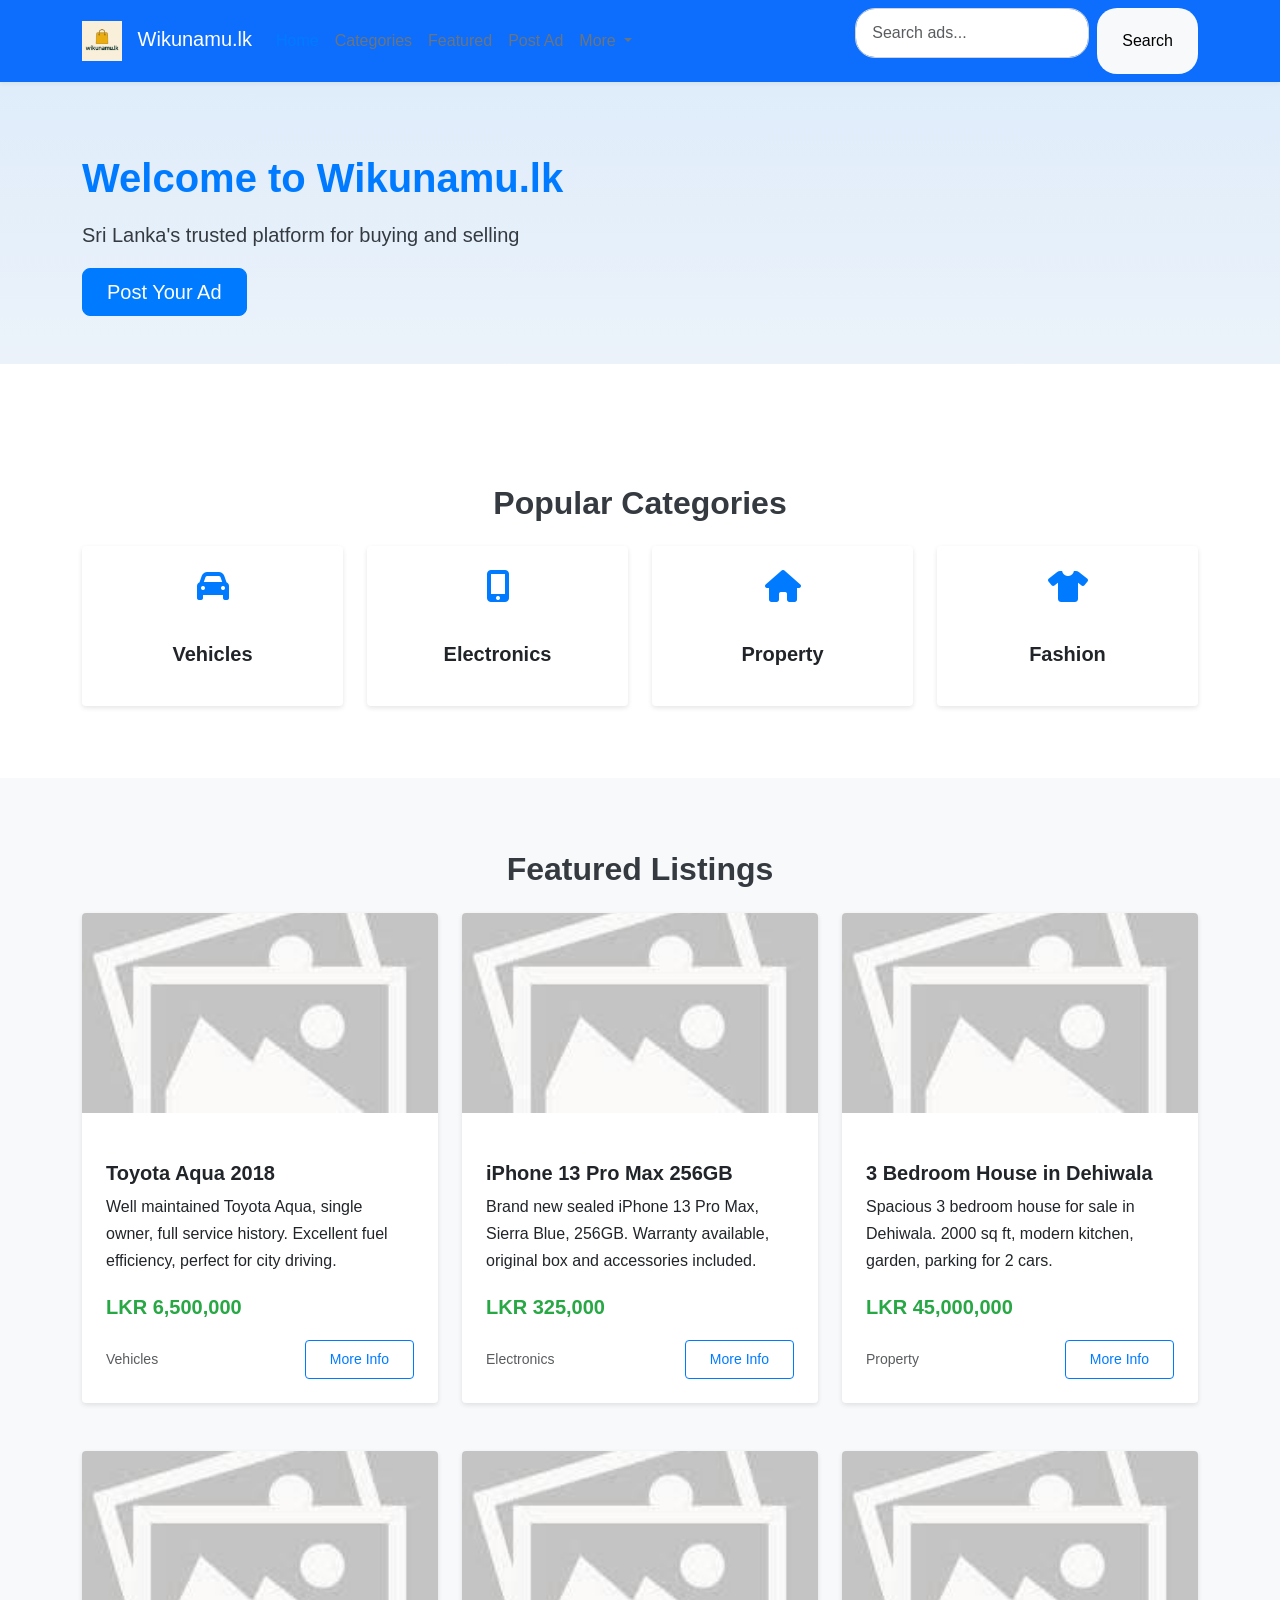
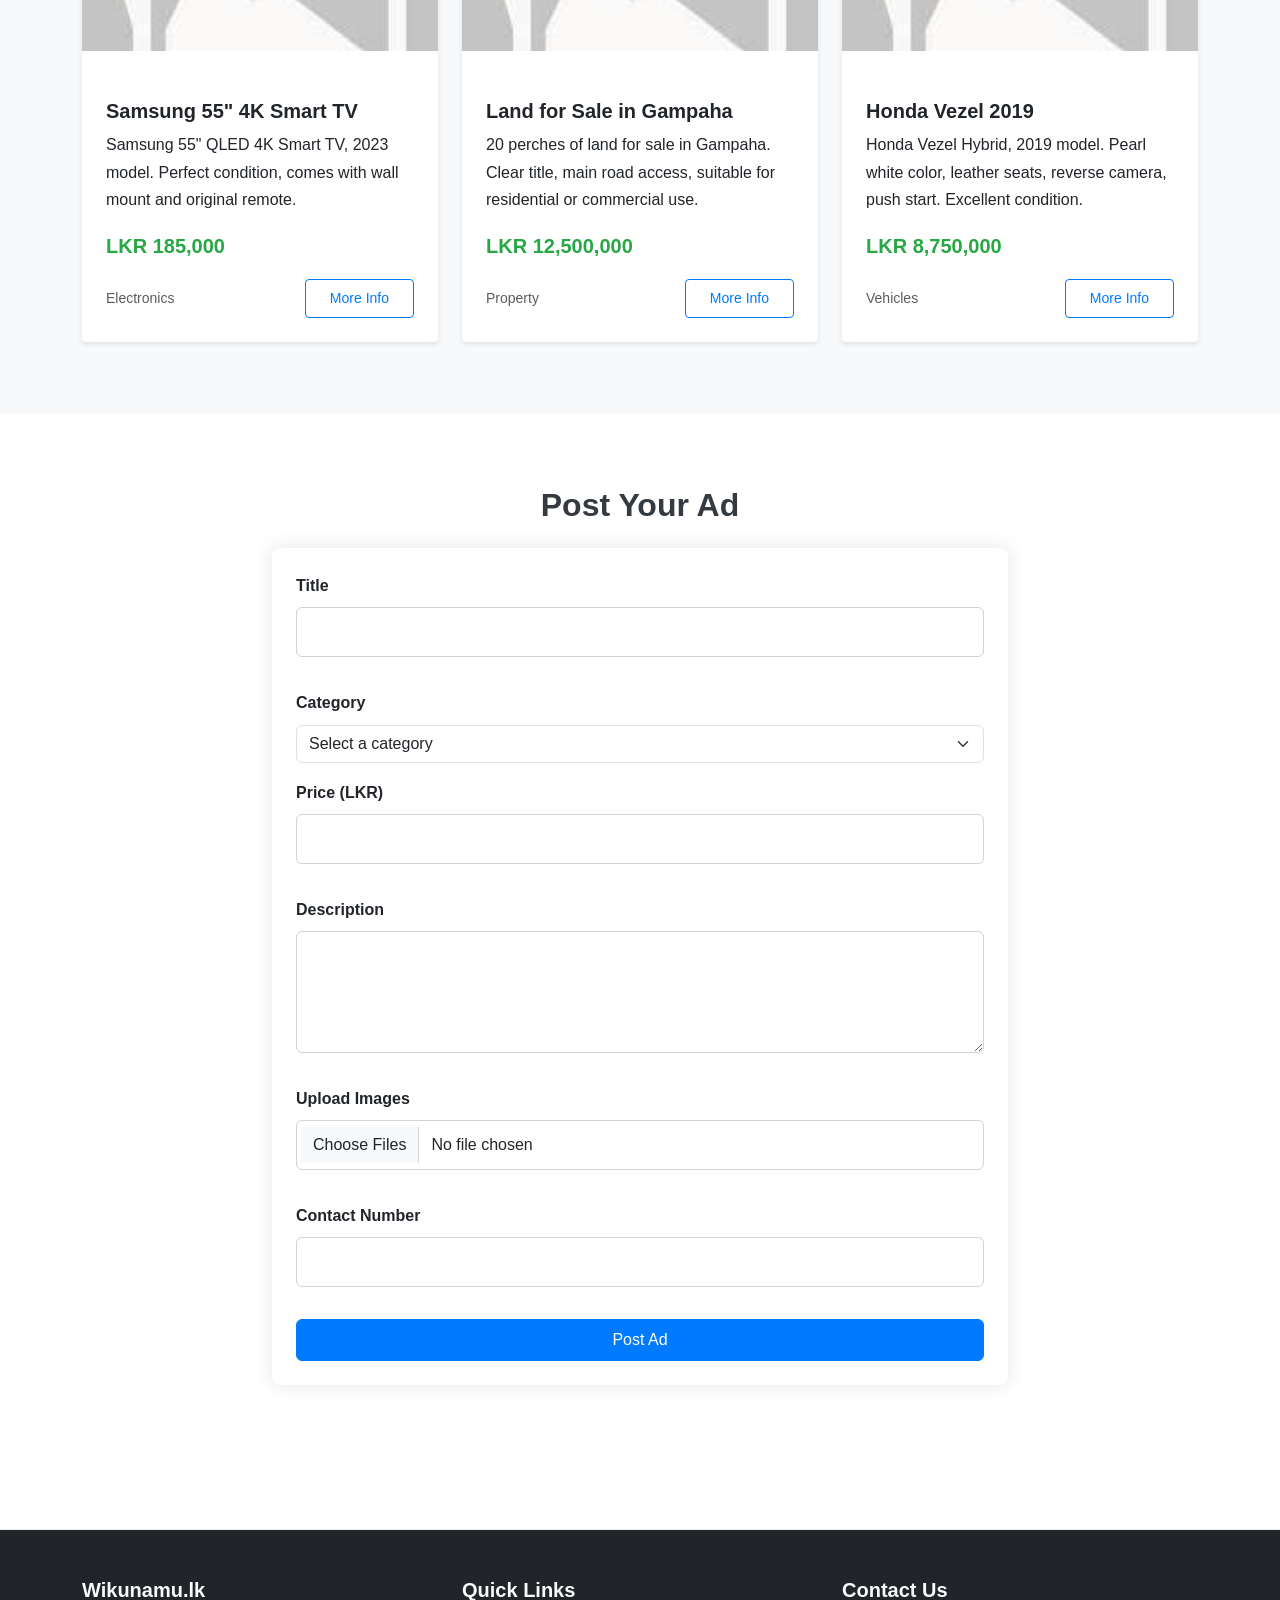
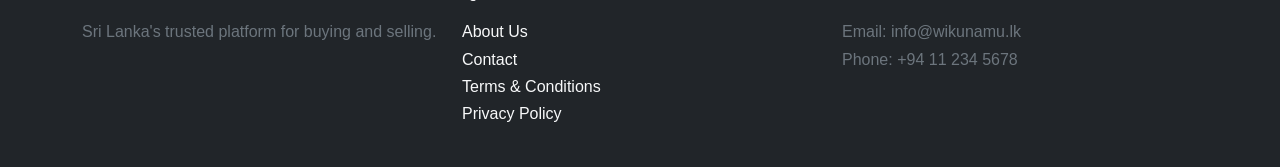
==== akilaweerat.github.io/index.html @ 9c6b106c "Checkpoint before assistant change: Launch website with core pages, styling, and basic functionality" ====
<!DOCTYPE html>
<html lang="en">
<head>
    <meta charset="UTF-8">
    <meta name="viewport" content="width=device-width, initial-scale=1.0">
    <title>Wikunamu.lk - Sri Lanka's Online Classifieds</title>
    <!-- Bootstrap CSS -->
    <link href="https://cdn.jsdelivr.net/npm/bootstrap@5.3.0/dist/css/bootstrap.min.css" rel="stylesheet">
    <!-- Custom CSS -->
    <link href="css/style.css" rel="stylesheet">
    <!-- Font Awesome -->
    <link href="https://cdnjs.cloudflare.com/ajax/libs/font-awesome/6.0.0/css/all.min.css" rel="stylesheet">
</head>
<body>
    <!-- Navigation -->
    <nav class="navbar navbar-expand-lg navbar-dark bg-primary">
        <div class="container">
            <a class="navbar-brand" href="#">
                <img src="images/wikunamu.png" alt="Wikunamu" class="wikunamu-image" style="height: 40px; margin-right: 10px;">
                Wikunamu.lk
            </a>
            <button class="navbar-toggler" type="button" data-bs-toggle="collapse" data-bs-target="#navbarNav">
                <span class="navbar-toggler-icon"></span>
            </button>
            <div class="collapse navbar-collapse" id="navbarNav">
                <ul class="navbar-nav me-auto">
                    <li class="nav-item">
                        <a class="nav-link active" href="#">Home</a>
                    </li>
                    <li class="nav-item">
                        <a class="nav-link" href="#categories">Categories</a>
                    </li>
                    <li class="nav-item">
                        <a class="nav-link" href="#featured">Featured</a>
                    </li>
                    <li class="nav-item">
                        <a class="nav-link" href="#post-ad">Post Ad</a>
                    </li>
                    <li class="nav-item dropdown">
                        <a class="nav-link dropdown-toggle" href="#" id="navbarDropdown" role="button" data-bs-toggle="dropdown">
                            More
                        </a>
                        <ul class="dropdown-menu">
                            <li><a class="dropdown-item" href="about.html">About Us</a></li>
                            <li><a class="dropdown-item" href="contact.html">Contact</a></li>
                            <li><a class="dropdown-item" href="terms.html">Terms & Conditions</a></li>
                            <li><a class="dropdown-item" href="privacy.html">Privacy Policy</a></li>
                        </ul>
                    </li>
                </ul>
                <form class="d-flex">
                    <input class="form-control me-2" type="search" placeholder="Search ads...">
                    <button class="btn btn-light" type="submit">Search</button>
                </form>
            </div>
        </div>
    </nav>

    <!-- Hero Section -->
    <div class="hero-section py-5 bg-light">
        <div class="container">
            <div class="row align-items-center">
                <div class="col-md-6">
                    <h1>Welcome to Wikunamu.lk</h1>
                    <p class="lead">Sri Lanka's trusted platform for buying and selling</p>
                    <a href="#post-ad" class="btn btn-primary btn-lg">Post Your Ad</a>
                </div>
            </div>
        </div>
    </div>

    <!-- Categories Section -->
    <section id="categories" class="py-5">
        <div class="container">
            <h2 class="text-center mb-4">Popular Categories</h2>
            <div class="row g-4">
                <div class="col-md-3">
                    <div class="card category-card">
                        <div class="card-body text-center">
                            <i class="fas fa-car fa-2x mb-3"></i>
                            <h5>Vehicles</h5>
                        </div>
                    </div>
                </div>
                <div class="col-md-3">
                    <div class="card category-card">
                        <div class="card-body text-center">
                            <i class="fas fa-mobile-alt fa-2x mb-3"></i>
                            <h5>Electronics</h5>
                        </div>
                    </div>
                </div>
                <div class="col-md-3">
                    <div class="card category-card">
                        <div class="card-body text-center">
                            <i class="fas fa-home fa-2x mb-3"></i>
                            <h5>Property</h5>
                        </div>
                    </div>
                </div>
                <div class="col-md-3">
                    <div class="card category-card">
                        <div class="card-body text-center">
                            <i class="fas fa-tshirt fa-2x mb-3"></i>
                            <h5>Fashion</h5>
                        </div>
                    </div>
                </div>
            </div>
        </div>
    </section>

    <!-- Featured Listings -->
    <section id="featured" class="py-5 bg-light">
        <div class="container">
            <h2 class="text-center mb-4">Featured Listings</h2>
            <div class="row g-4" id="featuredListings">
                <!-- Sample Ad 1 -->
                <div class="col-md-4">
                    <div class="card listing-card">
                        <img src="images/placeholder.jpg" class="card-img-top" alt="Toyota Aqua">
                        <div class="card-body">
                            <h5 class="card-title">Toyota Aqua 2018</h5>
                            <p class="card-text">Well maintained Toyota Aqua, single owner, full service history. Excellent fuel efficiency, perfect for city driving.</p>
                            <p class="listing-price">LKR 6,500,000</p>
                            <div class="d-flex justify-content-between align-items-center">
                                <small class="text-muted">Vehicles</small>
                                <a href="item-details.html" class="btn btn-sm btn-outline-primary">More Info</a>
                            </div>
                        </div>
                    </div>
                </div>
                <!-- Sample Ad 2 -->
                <div class="col-md-4">
                    <div class="card listing-card">
                        <img src="images/placeholder.jpg" class="card-img-top" alt="iPhone 13">
                        <div class="card-body">
                            <h5 class="card-title">iPhone 13 Pro Max 256GB</h5>
                            <p class="card-text">Brand new sealed iPhone 13 Pro Max, Sierra Blue, 256GB. Warranty available, original box and accessories included.</p>
                            <p class="listing-price">LKR 325,000</p>
                            <div class="d-flex justify-content-between align-items-center">
                                <small class="text-muted">Electronics</small>
                                <a href="item-details.html" class="btn btn-sm btn-outline-primary">More Info</a>
                            </div>
                        </div>
                    </div>
                </div>
                <!-- Sample Ad 3 -->
                <div class="col-md-4">
                    <div class="card listing-card">
                        <img src="images/placeholder.jpg" class="card-img-top" alt="3 Bedroom House">
                        <div class="card-body">
                            <h5 class="card-title">3 Bedroom House in Dehiwala</h5>
                            <p class="card-text">Spacious 3 bedroom house for sale in Dehiwala. 2000 sq ft, modern kitchen, garden, parking for 2 cars.</p>
                            <p class="listing-price">LKR 45,000,000</p>
                            <div class="d-flex justify-content-between align-items-center">
                                <small class="text-muted">Property</small>
                                <a href="item-details.html" class="btn btn-sm btn-outline-primary">More Info</a>
                            </div>
                        </div>
                    </div>
                </div>
                <!-- Sample Ad 4 -->
                <div class="col-md-4">
                    <div class="card listing-card">
                        <img src="images/placeholder.jpg" class="card-img-top" alt="Samsung TV">
                        <div class="card-body">
                            <h5 class="card-title">Samsung 55" 4K Smart TV</h5>
                            <p class="card-text">Samsung 55" QLED 4K Smart TV, 2023 model. Perfect condition, comes with wall mount and original remote.</p>
                            <p class="listing-price">LKR 185,000</p>
                            <div class="d-flex justify-content-between align-items-center">
                                <small class="text-muted">Electronics</small>
                                <a href="item-details.html" class="btn btn-sm btn-outline-primary">More Info</a>
                            </div>
                        </div>
                    </div>
                </div>
                <!-- Sample Ad 5 -->
                <div class="col-md-4">
                    <div class="card listing-card">
                        <img src="images/placeholder.jpg" class="card-img-top" alt="Land for Sale">
                        <div class="card-body">
                            <h5 class="card-title">Land for Sale in Gampaha</h5>
                            <p class="card-text">20 perches of land for sale in Gampaha. Clear title, main road access, suitable for residential or commercial use.</p>
                            <p class="listing-price">LKR 12,500,000</p>
                            <div class="d-flex justify-content-between align-items-center">
                                <small class="text-muted">Property</small>
                                <a href="item-details.html" class="btn btn-sm btn-outline-primary">More Info</a>
                            </div>
                        </div>
                    </div>
                </div>
                <!-- Sample Ad 6 -->
                <div class="col-md-4">
                    <div class="card listing-card">
                        <img src="images/placeholder.jpg" class="card-img-top" alt="Honda Vezel">
                        <div class="card-body">
                            <h5 class="card-title">Honda Vezel 2019</h5>
                            <p class="card-text">Honda Vezel Hybrid, 2019 model. Pearl white color, leather seats, reverse camera, push start. Excellent condition.</p>
                            <p class="listing-price">LKR 8,750,000</p>
                            <div class="d-flex justify-content-between align-items-center">
                                <small class="text-muted">Vehicles</small>
                                <a href="item-details.html" class="btn btn-sm btn-outline-primary">More Info</a>
                            </div>
                        </div>
                    </div>
                </div>
            </div>
        </div>
    </section>

    <!-- Post Ad Section -->
    <section id="post-ad" class="py-5">
        <div class="container">
            <h2 class="text-center mb-4">Post Your Ad</h2>
            <div class="row justify-content-center">
                <div class="col-md-8">
                    <form id="adForm" class="card p-4">
                        <div class="mb-3">
                            <label for="title" class="form-label">Title</label>
                            <input type="text" class="form-control" id="title" required>
                        </div>
                        <div class="mb-3">
                            <label for="category" class="form-label">Category</label>
                            <select class="form-select" id="category" required>
                                <option value="">Select a category</option>
                                <option value="vehicles">Vehicles</option>
                                <option value="electronics">Electronics</option>
                                <option value="property">Property</option>
                                <option value="fashion">Fashion</option>
                            </select>
                        </div>
                        <div class="mb-3">
                            <label for="price" class="form-label">Price (LKR)</label>
                            <input type="number" class="form-control" id="price" required>
                        </div>
                        <div class="mb-3">
                            <label for="description" class="form-label">Description</label>
                            <textarea class="form-control" id="description" rows="4" required></textarea>
                        </div>
                        <div class="mb-3">
                            <label for="images" class="form-label">Upload Images</label>
                            <input type="file" class="form-control" id="images" multiple accept="image/*">
                        </div>
                        <div class="mb-3">
                            <label for="contact" class="form-label">Contact Number</label>
                            <input type="tel" class="form-control" id="contact" required>
                        </div>
                        <button type="submit" class="btn btn-primary">Post Ad</button>
                    </form>
                </div>
            </div>
        </div>
    </section>

    <!-- Footer -->
    <footer class="bg-dark text-light py-4">
        <div class="container">
            <div class="row">
                <div class="col-md-4">
                    <h5>Wikunamu.lk</h5>
                    <p>Sri Lanka's trusted platform for buying and selling.</p>
                </div>
                <div class="col-md-4">
                    <h5>Quick Links</h5>
                    <ul class="list-unstyled">
                        <li><a href="#" class="text-light">About Us</a></li>
                        <li><a href="#" class="text-light">Contact</a></li>
                        <li><a href="#" class="text-light">Terms & Conditions</a></li>
                        <li><a href="#" class="text-light">Privacy Policy</a></li>
                    </ul>
                </div>
                <div class="col-md-4">
                    <h5>Contact Us</h5>
                    <p>Email: info@wikunamu.lk<br>
                    Phone: +94 11 234 5678</p>
                </div>
            </div>
        </div>
    </footer>

    <!-- Scripts -->
    <script src="https://code.jquery.com/jquery-3.6.0.min.js"></script>
    <script src="https://cdn.jsdelivr.net/npm/bootstrap@5.3.0/dist/js/bootstrap.bundle.min.js"></script>
    <script src="js/main.js"></script>
</body>
</html>
---- akilaweerat.github.io/css/style.css ----
/* Global Styles */
:root {
    --primary-color: #007bff; /* Refined Blue */
    --primary-color-rgb: 0,123,255;
    --secondary-color: #6c757d; /* Grey */
    --secondary-color-rgb: 108,117,125;
    --success-color: #28a745; /* Green for success, CTAs */
    --success-color-rgb: 40,167,69;
    --accent-color: #ffc107; /* Yellow for highlights */
    --accent-color-rgb: 255,193,7;
    --background-light: #f8f9fa; /* Light grey for backgrounds */
    --background-white: #ffffff; /* White background */
    --text-color: #343a40; /* Dark Grey for text */
    --text-light: #6c757d; /* Lighter grey for secondary text */

    /* Animation timings */
    --animation-duration-short: 0.3s;
    --animation-duration-medium: 0.5s;
    --animation-duration-long: 0.7s;
}

/* Keyframes for Animations */
@keyframes kf-fade-in {
    from {
        opacity: 0;
    }
    to {
        opacity: 1;
    }
}

@keyframes kf-fade-slide-up {
    from {
        opacity: 0;
        transform: translateY(20px);
    }
    to {
        opacity: 1;
        transform: translateY(0);
    }
}

@keyframes kf-fade-scale-in {
    from {
        opacity: 0;
        transform: scale(0.95);
    }
    to {
        opacity: 1;
        transform: scale(1);
    }
}

body {
    font-family: 'Segoe UI', Tahoma, Geneva, Verdana, sans-serif;
    font-size: 1rem; /* Base font size */
    line-height: 1.7; /* Increased line height */
    color: var(--text-color); /* Updated body text color */
}

/* Headings */
h1, h2, h3, h4, h5, h6 {
    margin-top: 1.5rem;
    margin-bottom: 1rem;
    font-weight: 700; /* Bolder headings */
}

h1 {
    font-size: 2.5rem;
    color: var(--text-color); /* Default h1 color */
}

h2 {
    font-size: 2rem;
}

h3 {
    font-size: 1.75rem;
}

h4 {
    font-size: 1.5rem;
}

h5 {
    font-size: 1.25rem;
}

h6 {
    font-size: 1rem;
}

/* Hero Section */
.hero-section {
    background: linear-gradient(rgba(0, 123, 255, 0.1), rgba(0, 123, 255, 0.05));
    padding: 5rem 0;
    margin-bottom: 3rem;
    animation: kf-fade-slide-up var(--animation-duration-medium) ease-out backwards;
}

.hero-section h1 {
    color: var(--primary-color);
}

/* Category Cards */
/* Adding a wrapper class for spacing, assuming it will be in HTML */
.category-section {
    padding-bottom: 3rem;
    animation: kf-fade-in var(--animation-duration-medium) ease-out backwards;
    animation-delay: 0.2s; /* Stagger entrance after hero */
}

.category-card {
    transition: transform var(--animation-duration-short) ease, box-shadow var(--animation-duration-short) ease;
    margin-bottom: 1.5rem;
    cursor: pointer;
    animation: kf-fade-scale-in var(--animation-duration-medium) ease-out backwards;
    /* Stagger card animations if they are in a list - requires JS or manual :nth-child for pure CSS */
    /* For now, a common delay or no delay if they appear at different times due to scrolling */
    border-radius: 0.25rem; /* Ensure cards have a base radius for consistency */
    border: none;
    box-shadow: 0 2px 5px rgba(0,0,0,0.1);
}

.category-card:hover {
    transform: translateY(-5px);
    box-shadow: 0 5px 15px rgba(0,0,0,0.2);
}

.category-card:focus-within {
    transform: translateY(-5px);
    box-shadow: 0 5px 15px rgba(0,0,0,0.2), 0 0 0 0.2rem rgba(var(--primary-color-rgb), 0.25);
}

.category-card i {
    color: var(--primary-color); /* Change category icons to primary color for better CTA */
    font-size: 2rem; /* Slightly larger icons */
}

.category-card .card-body {
    padding: 1.5rem; /* Consistent padding in cards */
}

/* Form Styles */
#adForm {
    box-shadow: 0 0 20px rgba(0,0,0,0.1);
    border: none;
    padding: 2rem;
    margin-bottom: 3rem;
    border-radius: 0.5rem;
    animation: kf-fade-in var(--animation-duration-medium) ease-out backwards;
    animation-delay: 0.6s; /* Stagger after other sections */
}

.form-control {
    padding: 0.75rem 1rem; /* Increased padding for form inputs */
    margin-bottom: 1rem; /* Spacing below form inputs */
    font-size: 1rem; /* Consistent font size with body */
    background-clip: padding-box;
    border: 1px solid #ced4da; /* Default Bootstrap border color */
    transition: border-color var(--animation-duration-short) ease-in-out, box-shadow var(--animation-duration-short) ease-in-out;
}

.form-control:hover {
    border-color: #adb5bd; /* Slightly darker border on hover - Bootstrap's $gray-500 */
}

.form-control:focus {
    border-color: var(--primary-color);
    outline: 0;
    box-shadow: 0 0 0 0.25rem rgba(var(--primary-color-rgb), 0.25); /* Using RGB variable */
}

/* Styling for select elements */
select.form-control {
    appearance: none; /* Remove default system appearance */
    -webkit-appearance: none;
    -moz-appearance: none;
    background-image: url("data:image/svg+xml,%3csvg xmlns='http://www.w3.org/2000/svg' viewBox='0 0 16 16'%3e%3cpath fill='none' stroke='%23343a40' stroke-linecap='round' stroke-linejoin='round' stroke-width='2' d='M2 5l6 6 6-6'/%3e%3c/svg%3e");
    background-repeat: no-repeat;
    background-position: right 0.75rem center;
    background-size: 16px 12px;
    padding-right: 2.25rem; /* Make space for the arrow */
}

/* Remove arrow for multiple select */
select.form-control[multiple], select.form-control[size]:not([size="1"]) {
    background-image: none;
    padding-right: 0.75rem;
}


/* Ensure textarea also gets hover/focus */
textarea.form-control:hover {
    border-color: #adb5bd;
}

textarea.form-control:focus {
    border-color: var(--primary-color);
    outline: 0;
    box-shadow: 0 0 0 0.25rem rgba(var(--primary-color-rgb), 0.25);
}


.form-label {
    font-weight: 600; /* Bolder labels */
    margin-bottom: 0.5rem;
}

/* Featured Listings */
/* Adding a wrapper class for spacing, assuming it will be in HTML */
.featured-listings-section {
    padding-bottom: 3rem;
    animation: kf-fade-in var(--animation-duration-medium) ease-out backwards;
    animation-delay: 0.4s; /* Stagger entrance */
}

.listing-card {
    border: none;
    box-shadow: 0 2px 5px rgba(0,0,0,0.1);
    transition: transform var(--animation-duration-short) ease, box-shadow var(--animation-duration-short) ease;
    margin-bottom: 1.5rem;
    border-radius: 0.25rem;
    animation: kf-fade-scale-in var(--animation-duration-medium) ease-out backwards;
    /* Similar to category cards, true on-scroll needs JS. This will animate once. */
}

.listing-card:hover {
    transform: translateY(-5px);
    box-shadow: 0 5px 15px rgba(0,0,0,0.2); /* Enhanced shadow on hover */
}

.listing-card:focus-within {
    transform: translateY(-5px);
    box-shadow: 0 5px 15px rgba(0,0,0,0.2), 0 0 0 0.2rem rgba(var(--primary-color-rgb), 0.25);
}

.listing-card img {
    height: 200px;
    object-fit: cover;
    border-top-left-radius: 0.25rem; /* Match card rounding */
    border-top-right-radius: 0.25rem;
}

.listing-card .card-body {
    padding: 1.5rem; /* Consistent padding in cards */
}

.listing-price {
    color: var(--success-color);
    font-weight: bold;
    font-size: 1.25rem; /* Larger price */
}

/* Footer */
footer {
    margin-top: 3rem;
    padding: 2rem 0; /* Added padding to footer */
    background-color: var(--background-light); /* Light background for footer */
    border-top: 1px solid #e9ecef; /* Subtle top border for footer */
}

footer p {
    color: var(--text-light);
}

footer a {
    color: var(--primary-color);
    text-decoration: none;
    transition: color var(--animation-duration-short) ease, text-decoration-color var(--animation-duration-short) ease-in-out;
}

footer a:hover, footer a:focus {
    color: var(--accent-color); /* Hover to accent color */
    text-decoration: underline; /* Ensure underline on hover/focus */
    outline: none; /* Consistent with other focused links */
}

/* Responsive Design */
@media (max-width: 768px) {
    .hero-section {
        text-align: center;
        padding: 2rem 0;
    }
    
    .hero-section img {
        margin-top: 2rem;
    }
    
    .category-card {
        margin-bottom: 1rem;
    }
}

/* Custom Button Styles */
/* General button base style */
.btn {
    display: inline-block; /* Ensures proper alignment and spacing */
    padding: 0.5rem 1.5rem;
    font-weight: 500;
    text-align: center;
    vertical-align: middle;
    user-select: none;
    border: 1px solid transparent;
    transition: all var(--animation-duration-short) ease-in-out;
    cursor: pointer;
    text-decoration: none; /* Remove underline from button-styled links */
}

.btn:focus, .btn.focus {
    outline: 0;
    box-shadow: 0 0 0 0.25rem rgba(var(--primary-color-rgb), 0.5); /* Default focus shadow */
}

/* Solid Buttons */
/* Removing the redundant .btn-primary placeholder */

.btn-primary {
    background-color: var(--primary-color);
    border-color: var(--primary-color);
    color: var(--background-white);
}

.btn-primary:hover {
    transform: translateY(-2px);
    box-shadow: 0 4px 8px rgba(0,0,0,0.15);
    background-color: #0056b3; /* Darker primary */
    border-color: #0052a9;
    color: var(--background-white);
}

.btn-primary:focus, .btn-primary.focus {
    background-color: #0056b3;
    border-color: #0052a9;
    color: var(--background-white);
    box-shadow: 0 0 0 0.25rem rgba(var(--primary-color-rgb), 0.5), 0 2px 5px rgba(0,0,0,0.2);
}

.btn-secondary {
    background-color: var(--secondary-color);
    border-color: var(--secondary-color);
    color: var(--background-white);
}

.btn-secondary:hover {
    transform: translateY(-2px);
    box-shadow: 0 4px 8px rgba(0,0,0,0.15);
    background-color: #545b62; /* Darker secondary */
    border-color: #4e555b;
    color: var(--background-white);
}

.btn-secondary:focus, .btn-secondary.focus {
    background-color: #545b62;
    border-color: #4e555b;
    color: var(--background-white);
    box-shadow: 0 0 0 0.25rem rgba(var(--secondary-color-rgb), 0.5), 0 2px 5px rgba(0,0,0,0.2);
}

.btn-success {
    background-color: var(--success-color);
    border-color: var(--success-color);
    color: var(--background-white);
}

.btn-success:hover {
    transform: translateY(-2px);
    box-shadow: 0 4px 8px rgba(0,0,0,0.15);
    background-color: #1e7e34; /* Darker success */
    border-color: #1c7430;
    color: var(--background-white);
}

.btn-success:focus, .btn-success.focus {
    background-color: #1e7e34;
    border-color: #1c7430;
    color: var(--background-white);
    box-shadow: 0 0 0 0.25rem rgba(var(--success-color-rgb), 0.5), 0 2px 5px rgba(0,0,0,0.2);
}

.btn-accent {
    background-color: var(--accent-color);
    border-color: var(--accent-color);
    color: var(--text-color);
}

.btn-accent:hover {
    transform: translateY(-2px);
    box-shadow: 0 4px 8px rgba(0,0,0,0.15);
    background-color: #e0a800; /* Darker accent */
    border-color: #d39e00;
    color: var(--text-color);
}

.btn-accent:focus, .btn-accent.focus {
    background-color: #e0a800;
    border-color: #d39e00;
    color: var(--text-color);
    box-shadow: 0 0 0 0.25rem rgba(var(--accent-color-rgb), 0.5), 0 2px 5px rgba(0,0,0,0.2);
}

/* Button Outline Styles */
.btn-outline-primary {
    color: var(--primary-color);
    border-color: var(--primary-color);
}

.btn-outline-primary:hover {
    transform: translateY(-2px);
    box-shadow: 0 2px 5px rgba(0,0,0,0.1);
    background-color: var(--primary-color);
    color: var(--background-white);
}

.btn-outline-primary:focus, .btn-outline-primary.focus {
    background-color: var(--primary-color);
    color: var(--background-white);
    box-shadow: 0 0 0 0.25rem rgba(var(--primary-color-rgb), 0.5);
}

.btn-outline-secondary {
    color: var(--secondary-color);
    border-color: var(--secondary-color);
}

.btn-outline-secondary:hover {
    transform: translateY(-2px);
    box-shadow: 0 2px 5px rgba(0,0,0,0.1);
    background-color: var(--secondary-color);
    color: var(--background-white);
}

.btn-outline-secondary:focus, .btn-outline-secondary.focus {
    background-color: var(--secondary-color);
    color: var(--background-white);
    box-shadow: 0 0 0 0.25rem rgba(var(--secondary-color-rgb), 0.5);
}

.btn-outline-success {
    color: var(--success-color);
    border-color: var(--success-color);
}

.btn-outline-success:hover {
    transform: translateY(-2px);
    box-shadow: 0 2px 5px rgba(0,0,0,0.1);
    background-color: var(--success-color);
    color: var(--background-white);
}

.btn-outline-success:focus, .btn-outline-success.focus {
    background-color: var(--success-color);
    color: var(--background-white);
    box-shadow: 0 0 0 0.25rem rgba(var(--success-color-rgb), 0.5);
}

.btn-outline-accent {
    color: var(--accent-color);
    border-color: var(--accent-color);
}

.btn-outline-accent:hover {
    transform: translateY(-2px);
    box-shadow: 0 2px 5px rgba(0,0,0,0.1);
    background-color: var(--accent-color);
    color: var(--text-color);
}

.btn-outline-accent:focus, .btn-outline-accent.focus {
    background-color: var(--accent-color);
    color: var(--text-color);
    box-shadow: 0 0 0 0.25rem rgba(var(--accent-color-rgb), 0.5);
}


/* General link styles */
a {
    color: var(--primary-color);
    text-decoration: none;
    transition: color var(--animation-duration-short) ease-in-out, text-decoration-color var(--animation-duration-short) ease-in-out;
}

a:hover, a:focus {
    color: var(--accent-color);
    text-decoration: underline;
    outline: none; /* Remove default outline if underline is sufficient */
}

/* Search Bar */
/* Assuming .navbar is styled by Bootstrap or another framework.
   If custom styling is needed: */
.navbar {
    background-color: var(--background-white); /* White navbar background */
    box-shadow: 0 2px 4px rgba(0,0,0,0.05); /* Subtle shadow */
}

.navbar .nav-link {
    color: var(--text-light);
    text-decoration: none; /* Ensure navbar links don't get underlined by general 'a' styles */
    transition: color var(--animation-duration-short) ease-in-out;
}

.navbar .nav-link:hover,
.navbar .nav-link:focus,
.navbar .nav-link.active {
    color: var(--primary-color);
    text-decoration: none; /* Explicitly keep no underline */
    outline: none; /* Remove default outline */
}

.navbar .form-control {
    border-radius: 20px;
    padding-left: 1rem;
}

.navbar .btn-light {
    border-radius: 20px;
    padding: 0.375rem 1.5rem;
}

/* Image Upload Preview */
.image-preview {
    display: flex;
    flex-wrap: wrap;
    gap: 10px;
    margin-top: 10px;
}

.image-preview img {
    width: 100px;
    height: 100px;
    object-fit: cover;
    border-radius: 5px;
}

.wikunamu-image {
    max-width: 50%; /* Adjust this value as needed */
} 

/* Item Details Page Specifics */
#itemImage {
    max-height: 400px;
    width: 100%;
    object-fit: cover;
    border-radius: 0.25rem;
    border: 1px solid #ddd;
    padding: 5px;
    background-color: var(--background-white);
    margin-bottom: 1.5rem; /* Added margin for spacing */
}

/* Price on item details page already uses .listing-price and fs-2 for prominence */
/* .item-details-container .listing-price { (Example if more specificity needed)
    font-size: 2rem; 
    margin-bottom: 1rem;
} */

.seller-info-card {
    padding: 1.5rem;
    border-radius: 0.5rem; /* Match other card styles like #adForm */
    box-shadow: 0 2px 10px rgba(0,0,0,0.1); /* Match other card styles */
    background-color: var(--background-white); /* Ensure card background */
}

.seller-info-card h3.card-title { /* Targeting the "Item Price" h3 */
    font-size: 1.25rem; /* Smaller than default h3 if needed */
    color: var(--text-light);
    margin-bottom: 0.5rem;
}

.seller-info-card h4 { /* Seller Information heading */
    margin-top: 1rem; /* Space above seller info heading */
    margin-bottom: 1rem;
    color: var(--primary-color);
    font-size: 1.5rem; /* Consistent with other h4 */
}

.seller-info-card p {
    margin-bottom: 0.75rem;
    display: flex;
    align-items: center;
    color: var(--text-color);
}

.seller-info-card p i {
    margin-right: 0.75rem;
    color: var(--secondary-color);
    width: 20px; /* Align icons */
    text-align: center;
}

/* Item Specifications */
.item-specifications {
    margin-top: 2rem; /* Space above specifications section */
}

.item-specifications h3 { /* "Item Specifications (Example)" heading */
    margin-bottom: 1rem;
    font-size: 1.75rem; /* Consistent with other h3 */
}

.item-specifications ul {
    list-style: none;
    padding-left: 0;
    margin-bottom: 0; /* Remove default ul margin */
}

.item-specifications li {
    padding: 0.75rem 0; /* Increased padding for better spacing */
    border-bottom: 1px solid #eee;
    display: flex;
    justify-content: space-between;
}

.item-specifications li:last-child {
    border-bottom: none;
}

.item-specifications li strong {
    color: var(--text-color);
    margin-right: 0.5rem;
}

/* Buttons in seller info card already have w-100 and mb-2 (0.5rem) from Bootstrap */
/* .seller-info-card .btn {
    margin-bottom: 0.5rem; 
} */
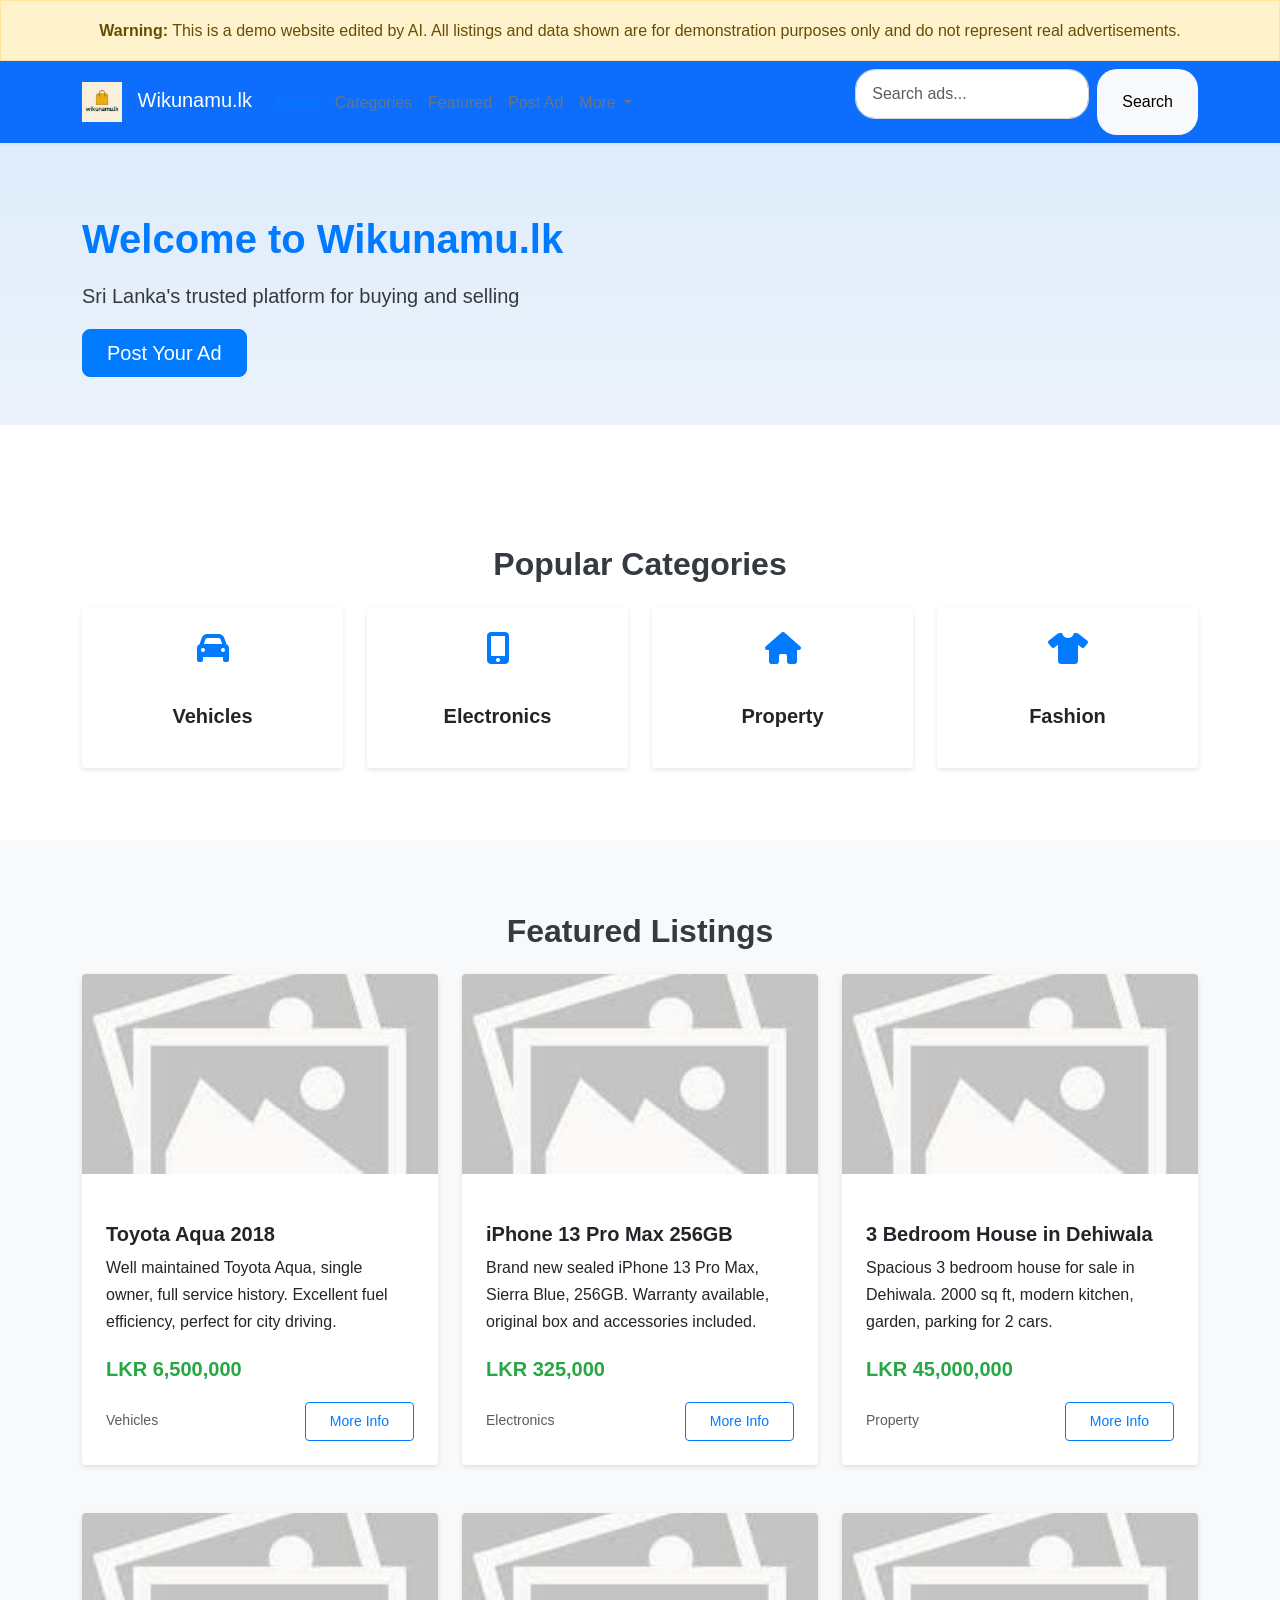
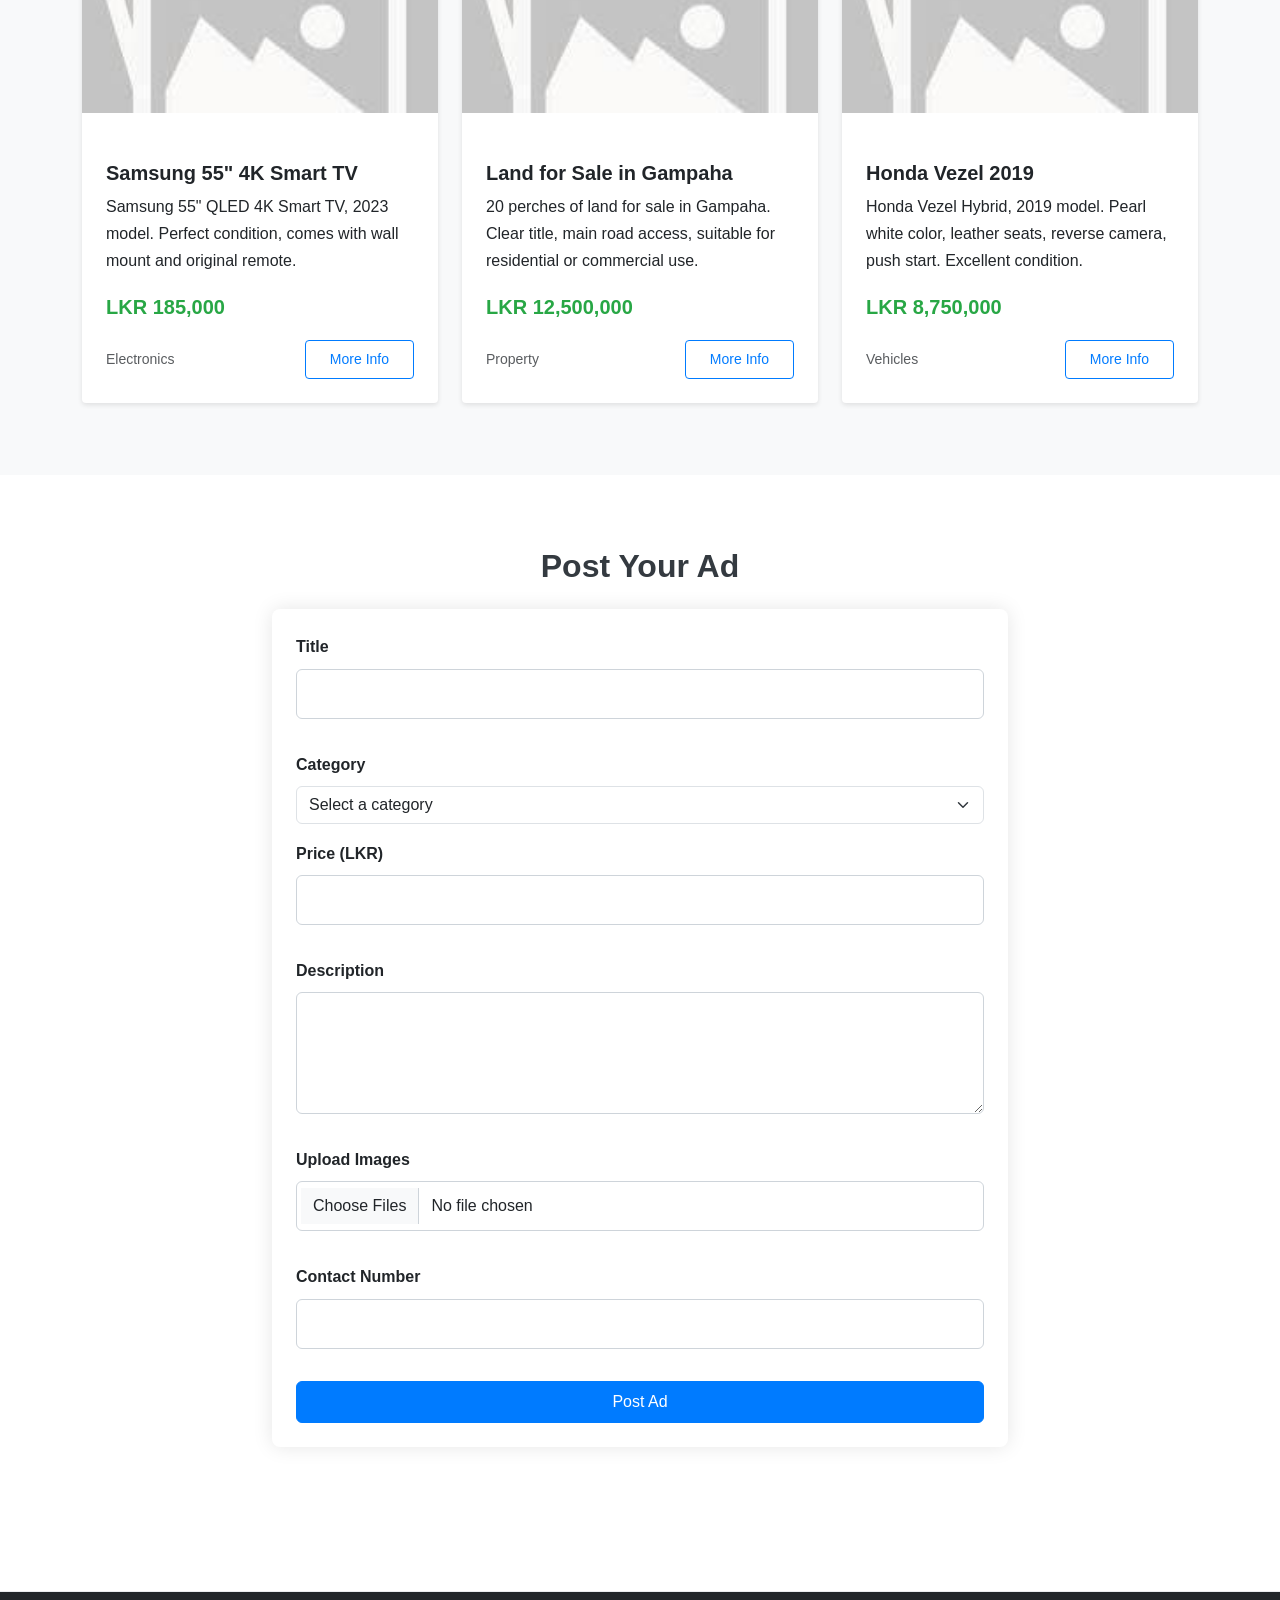
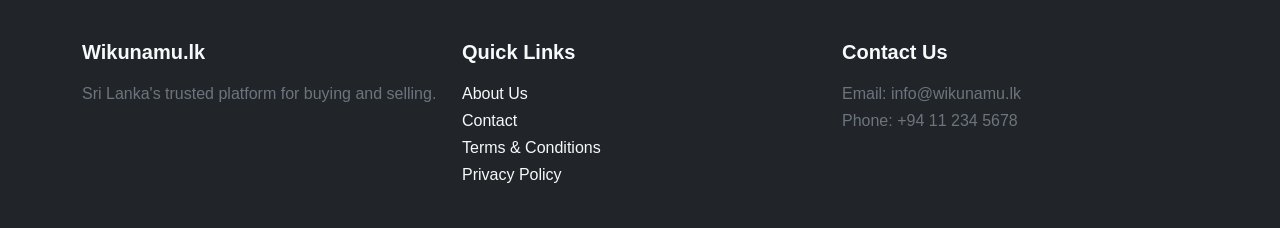
==== commit dac41608: "Assistant checkpoint: Added warning banner to website Assistant generated file changes: - akilaweera" ====
--- a/akilaweerat.github.io/index.html
+++ b/akilaweerat.github.io/index.html
@@ -12,6 +12,10 @@
     <link href="https://cdnjs.cloudflare.com/ajax/libs/font-awesome/6.0.0/css/all.min.css" rel="stylesheet">
 </head>
 <body>
+    <!-- Warning Banner -->
+    <div class="alert alert-warning text-center mb-0" role="alert" style="border-radius: 0;">
+        <strong>Warning:</strong> This is a demo website edited by AI. All listings and data shown are for demonstration purposes only and do not represent real advertisements.
+    </div>
     <!-- Navigation -->
     <nav class="navbar navbar-expand-lg navbar-dark bg-primary">
         <div class="container">
@@ -125,7 +129,7 @@
                             <p class="listing-price">LKR 6,500,000</p>
                             <div class="d-flex justify-content-between align-items-center">
                                 <small class="text-muted">Vehicles</small>
-                                <a href="item-details.html" class="btn btn-sm btn-outline-primary">More Info</a>
+                                <a href="item-details.html?title=Toyota%20Aqua%202018&description=Well%20maintained%20Toyota%20Aqua,%20single%20owner,%20full%20service%20history.%20Excellent%20fuel%20efficiency,%20perfect%20for%20city%20driving.&price=6,500,000&seller_name=John%20Smith&seller_contact=071-1234567&seller_location=Colombo,%20Sri%20Lanka" class="btn btn-sm btn-outline-primary">More Info</a>
                             </div>
                         </div>
                     </div>
@@ -140,7 +144,7 @@
                             <p class="listing-price">LKR 325,000</p>
                             <div class="d-flex justify-content-between align-items-center">
                                 <small class="text-muted">Electronics</small>
-                                <a href="item-details.html" class="btn btn-sm btn-outline-primary">More Info</a>
+                                <a href="item-details.html?title=iPhone%2013%20Pro%20Max%20256GB&description=Brand%20new%20sealed%20iPhone%2013%20Pro%20Max,%20Sierra%20Blue,%20256GB.%20Warranty%20available,%20original%20box%20and%20accessories%20included.&price=325,000&seller_name=Sarah%20Johnson&seller_contact=077-9876543&seller_location=Nugegoda,%20Sri%20Lanka" class="btn btn-sm btn-outline-primary">More Info</a>
                             </div>
                         </div>
                     </div>
@@ -155,7 +159,7 @@
                             <p class="listing-price">LKR 45,000,000</p>
                             <div class="d-flex justify-content-between align-items-center">
                                 <small class="text-muted">Property</small>
-                                <a href="item-details.html" class="btn btn-sm btn-outline-primary">More Info</a>
+                                <a href="item-details.html?title=3%20Bedroom%20House%20in%20Dehiwala&description=Spacious%203%20bedroom%20house%20for%20sale%20in%20Dehiwala.%202000%20sq%20ft,%20modern%20kitchen,%20garden,%20parking%20for%202%20cars.&price=45,000,000&seller_name=David%20Perera&seller_contact=076-5432109&seller_location=Dehiwala,%20Sri%20Lanka" class="btn btn-sm btn-outline-primary">More Info</a>
                             </div>
                         </div>
                     </div>
@@ -170,7 +174,7 @@
                             <p class="listing-price">LKR 185,000</p>
                             <div class="d-flex justify-content-between align-items-center">
                                 <small class="text-muted">Electronics</small>
-                                <a href="item-details.html" class="btn btn-sm btn-outline-primary">More Info</a>
+                                <a href="item-details.html?title=Samsung%2055%22%204K%20Smart%20TV&description=Samsung%2055%22%20QLED%204K%20Smart%20TV,%202023%20model.%20Perfect%20condition,%20comes%20with%20wall%20mount%20and%20original%20remote.&price=185,000&seller_name=Michael%20Fernando&seller_contact=070-9876543&seller_location=Mount%20Lavinia,%20Sri%20Lanka" class="btn btn-sm btn-outline-primary">More Info</a>
                             </div>
                         </div>
                     </div>
@@ -185,7 +189,7 @@
                             <p class="listing-price">LKR 12,500,000</p>
                             <div class="d-flex justify-content-between align-items-center">
                                 <small class="text-muted">Property</small>
-                                <a href="item-details.html" class="btn btn-sm btn-outline-primary">More Info</a>
+                                <a href="item-details.html?title=Land%20for%20Sale%20in%20Gampaha&description=20%20perches%20of%20land%20for%20sale%20in%20Gampaha.%20Clear%20title,%20main%20road%20access,%20suitable%20for%20residential%20or%20commercial%20use.&price=12,500,000&seller_name=Kumara%20Silva&seller_contact=075-1234567&seller_location=Gampaha,%20Sri%20Lanka" class="btn btn-sm btn-outline-primary">More Info</a>
                             </div>
                         </div>
                     </div>
@@ -200,7 +204,7 @@
                             <p class="listing-price">LKR 8,750,000</p>
                             <div class="d-flex justify-content-between align-items-center">
                                 <small class="text-muted">Vehicles</small>
-                                <a href="item-details.html" class="btn btn-sm btn-outline-primary">More Info</a>
+                                <a href="item-details.html?title=Honda%20Vezel%202019&description=Honda%20Vezel%20Hybrid,%202019%20model.%20Pearl%20white%20color,%20leather%20seats,%20reverse%20camera,%20push%20start.%20Excellent%20condition.&price=8,750,000&seller_name=Raj%20Patel&seller_contact=077-8765432&seller_location=Rajagiriya,%20Sri%20Lanka" class="btn btn-sm btn-outline-primary">More Info</a>
                             </div>
                         </div>
                     </div>
@@ -284,4 +288,4 @@
     <script src="https://cdn.jsdelivr.net/npm/bootstrap@5.3.0/dist/js/bootstrap.bundle.min.js"></script>
     <script src="js/main.js"></script>
 </body>
-</html>
+</html>
